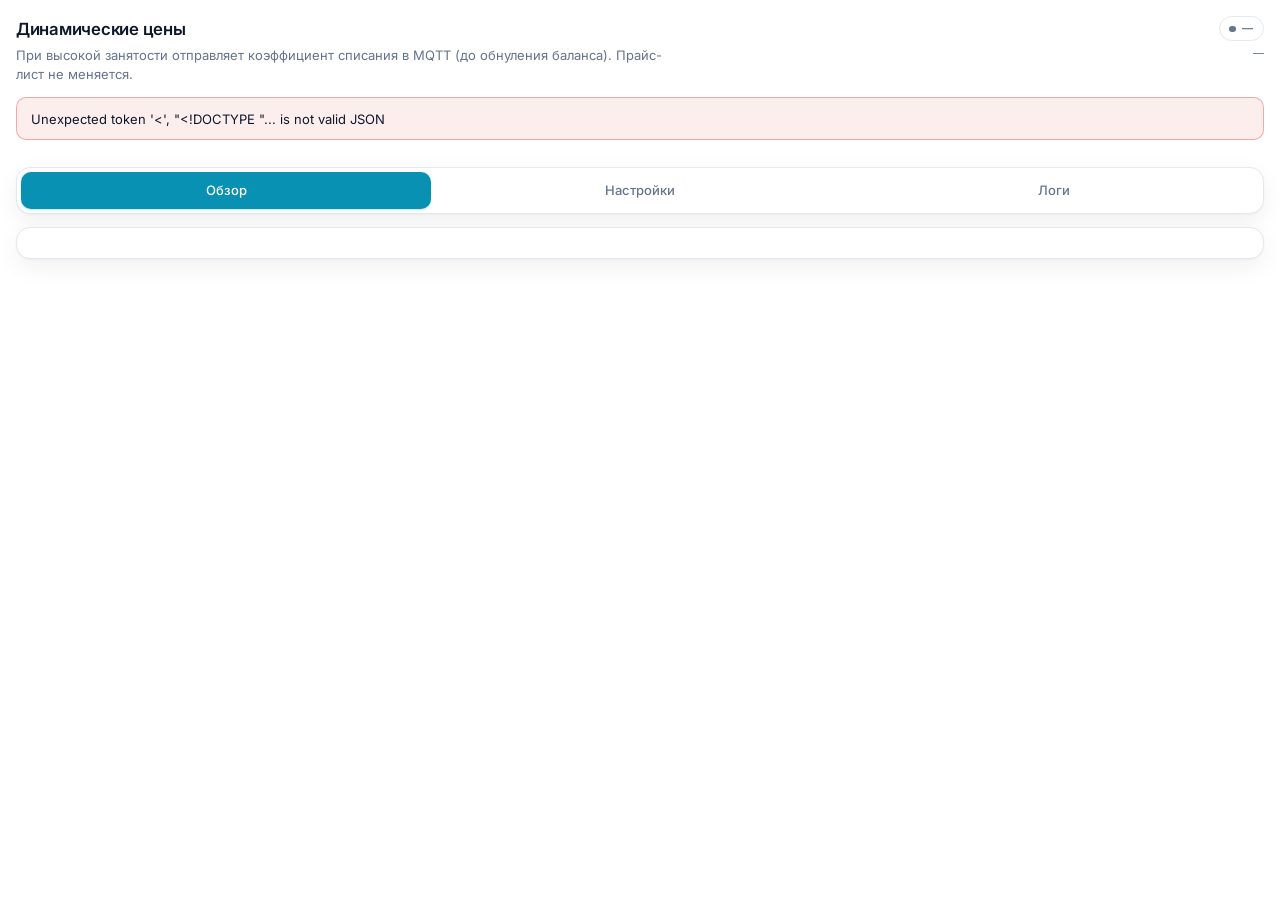
==== ui/index.html @ 2a2ea48b "Release v1.1.0: MQTT surge coefficient instead of price changes. Publish set/surge via message-proce" ====
<!DOCTYPE html>
<html lang="ru">
<head>
  <meta charset="UTF-8" />
  <meta name="viewport" content="width=device-width, initial-scale=1" />
  <title>Dynamic Pricing</title>
  <link rel="stylesheet" href="wash-module-ui.css" />
</head>
<body class="wm-body">
  <div id="wm-app"></div>
  <script src="wash-module-sdk.js"></script>
  <script>
    function crmFetch(path) {
      const token = localStorage.getItem('wash_crm_token') || '';
      return fetch(path, {
        headers: {
          Accept: 'application/json',
          ...(token ? { Authorization: 'Bearer ' + token } : {}),
        },
      }).then(function (res) {
        return res.json().then(function (json) {
          if (!res.ok || json.success === false) {
            throw new Error(json.error || 'HTTP ' + res.status);
          }
          return json.data;
        });
      });
    }

    function refId(value) {
      if (!value) return '';
      if (typeof value === 'object') return String(value.id || value._id || '');
      return String(value);
    }

    function updateBusyHint(total) {
      const hint = document.getElementById('busy_threshold_hint');
      const input = document.getElementById('busy_threshold');
      if (!hint || !input) return;
      const threshold = Number(input.value) || 0;
      if (total > 0) {
        hint.textContent = WashModule.t({
          ru: 'Повышение включится, когда занято не меньше ' + threshold + ' из ' + total + ' постов.',
          en: 'Surge activates when at least ' + threshold + ' of ' + total + ' posts are busy.',
        });
      } else {
        hint.textContent = WashModule.t({
          ru: 'Выберите автомойку — подсказка обновится по числу постов.',
          en: 'Select a car wash to show post count hint.',
        });
      }
    }

    async function loadWashes(selectedId) {
      const select = document.getElementById('wash_id');
      if (!select) return;
      select.innerHTML = '<option value="">' + WashModule.escapeHtml(WashModule.t({ ru: 'Загрузка…', en: 'Loading…' })) + '</option>';
      try {
        const washes = await crmFetch('/api/crm/washes?limit=200');
        const posts = await crmFetch('/api/crm/posts?limit=500');
        const postCountByWash = {};
        (Array.isArray(posts) ? posts : []).forEach(function (post) {
          const wid = refId(post.washId);
          if (!wid) return;
          postCountByWash[wid] = (postCountByWash[wid] || 0) + 1;
        });
        const options = ['<option value="">' + WashModule.escapeHtml(WashModule.t({ ru: '— выберите автомойку —', en: '— select car wash —' })) + '</option>'];
        (Array.isArray(washes) ? washes : []).forEach(function (wash) {
          const id = refId(wash.id || wash);
          const name = wash.name || id;
          const count = postCountByWash[id] || 0;
          const label = name + (count ? ' (' + count + ')' : '');
          const selected = id === selectedId ? ' selected' : '';
          options.push('<option value="' + WashModule.escapeHtml(id) + '"' + selected + '>' + WashModule.escapeHtml(label) + '</option>');
        });
        select.innerHTML = options.join('');
        const washId = select.value;
        updateBusyHint(postCountByWash[washId] || 0);
        select._postCountByWash = postCountByWash;
      } catch (err) {
        select.innerHTML = '<option value="">' + WashModule.escapeHtml(WashModule.t({ ru: 'Ошибка загрузки', en: 'Load failed' })) + '</option>';
        console.error(err);
      }
    }

    WashModule.createPage({
      moduleId: 'dynamic-pricing',
      accent: '#f59e0b',
      refreshInterval: 10000,
      title: { ru: 'Динамические цены', en: 'Dynamic pricing' },
      subtitle: {
        ru: 'При высокой занятости отправляет коэффициент списания в MQTT (до обнуления баланса). Прайс-лист не меняется.',
        en: 'Sends a debit coefficient over MQTT when busy (until balance zero). Price list is unchanged.',
      },
      settingsHtml: `
        <div class="wm-field wm-field--full">
          <label class="wm-field-label" for="wash_id">${WashModule.t({ ru: 'Автомойка', en: 'Car wash' })}</label>
          <select class="wm-input" id="wash_id" name="wash_id"></select>
          <span class="wm-field-hint">${WashModule.t({ ru: 'Модуль отслеживает занятость и цены только выбранной автомойки.', en: 'The module tracks occupancy and prices for the selected car wash only.' })}</span>
        </div>
        <div class="wm-field">
          <label class="wm-field-label" for="busy_threshold">${WashModule.t({ ru: 'Порог занятости (постов)', en: 'Occupancy threshold (posts)' })}</label>
          <input class="wm-input" id="busy_threshold" type="number" name="busy_threshold" min="1" max="100" />
          <span class="wm-field-hint" id="busy_threshold_hint">${WashModule.t({ ru: 'Например: 9 — при 9 занятых постах из 10.', en: 'Example: 9 — when 9 of 10 posts are busy.' })}</span>
        </div>
        <div class="wm-field">
          <label class="wm-field-label" for="price_increase_percent">${WashModule.t({ ru: 'Повышение списания (%)', en: 'Debit increase (%)' })}</label>
          <input class="wm-input" id="price_increase_percent" type="number" name="price_increase_percent" min="0" max="200" step="1" />
          <span class="wm-field-hint">${WashModule.t({ ru: '10% → коэффициент 1.10 в MQTT set/surge. Действует на устройстве до обнуления баланса.', en: '10% → coefficient 1.10 via MQTT set/surge. Applied on device until balance zero.' })}</span>
        </div>
        <div class="wm-field">
          <label class="wm-field-label" for="poll_interval">${WashModule.t({ ru: 'Интервал опроса (сек)', en: 'Poll interval (sec)' })}</label>
          <input class="wm-input" id="poll_interval" type="number" name="poll_interval" min="15" max="3600" />
          <span class="wm-field-hint">${WashModule.t({ ru: 'Как часто проверять занятость и применять цены.', en: 'How often to check occupancy and apply prices.' })}</span>
        </div>
        <div class="wm-field">
          <label class="wm-field-label" for="api_login">${WashModule.t({ ru: 'Логин CRM API', en: 'CRM API login' })}</label>
          <input class="wm-input" id="api_login" type="text" name="api_login" autocomplete="off" />
          <span class="wm-field-hint">${WashModule.t({ ru: 'Сервисный аккаунт для записи цен на посты (по умолчанию service).', en: 'Service account for writing prices to posts (default: service).' })}</span>
        </div>
        <div class="wm-field wm-field--full">
          <label class="wm-field-label" for="api_password">${WashModule.t({ ru: 'Пароль CRM API', en: 'CRM API password' })}</label>
          <input class="wm-input" id="api_password" type="password" name="api_password" autocomplete="off" />
          <span class="wm-field-hint">${WashModule.t({ ru: 'Оставьте пустым, чтобы не менять сохранённый пароль.', en: 'Leave empty to keep the saved password.' })}</span>
        </div>`,
      collectSettings(form) {
        const washId = String(form.wash_id.value || '').trim();
        if (!washId) {
          throw new Error(WashModule.t({
            ru: 'Выберите автомойку перед сохранением.',
            en: 'Select a car wash before saving.',
          }));
        }
        const password = String(form.api_password.value || '').trim();
        const settings = {
          wash_id: washId,
          busy_threshold: Number(form.busy_threshold.value),
          price_increase_percent: Number(form.price_increase_percent.value),
          poll_interval: Number(form.poll_interval.value),
          api_login: String(form.api_login.value || '').trim(),
        };
        if (password) settings.api_password = password;
        return settings;
      },
      applySettings(settings, form) {
        form.busy_threshold.value = settings.busy_threshold ?? 9;
        form.price_increase_percent.value = settings.price_increase_percent ?? 10;
        form.poll_interval.value = settings.poll_interval ?? 60;
        form.api_login.value = settings.api_login ?? 'service';
        if (settings.api_password) {
          form.api_password.value = '';
          form.api_password.placeholder = WashModule.t({ ru: '•••••••• (сохранён)', en: '•••••••• (saved)' });
        }
        loadWashes(settings.wash_id ?? '');
      },
      metrics(snap) {
        if (!snap) return [];
        return [
          { label: WashModule.t({ ru: 'Занято', en: 'Busy' }), value: (snap.busyPosts ?? 0) + '/' + (snap.totalPosts ?? 0), accent: true },
          {
            label: WashModule.t({ ru: 'Порог', en: 'Threshold' }),
            value: snap.busyThreshold ?? '—',
          },
          {
            label: WashModule.t({ ru: 'Коэфф.', en: 'Coeff.' }),
            value: snap.surgeActive ? '×' + (snap.surgeCoefficient ?? 1) : '×1',
            tone: snap.surgeActive ? 'accent' : undefined,
          },
          {
            label: WashModule.t({ ru: 'Событие', en: 'Event' }),
            value: snap.lastEvent || '—',
          },
        ];
      },
      renderOverview(snap) {
        if (!snap) {
          return `<div class="wm-empty">${WashModule.escapeHtml(WashModule.t({ ru: 'Нет снимка — запустите модуль.', en: 'No snapshot yet — start the module.' }))}</div>`;
        }
        const configWarning = snap.lastEvent === 'config_missing' || snap.configError
          ? `<div class="wm-alert wm-alert--error" style="margin-bottom:1rem">${WashModule.escapeHtml(snap.configError || WashModule.t({ ru: 'Автомойка не выбрана. Откройте вкладку «Настройки», выберите автомойку и сохраните.', en: 'Car wash is not selected. Open Settings, choose a car wash, and save.' }))}</div>`
          : '';
        const events = Array.isArray(snap.recentEvents) ? snap.recentEvents : [];
        const eventsHtml = events.length
          ? `<ul class="wm-list">${events.slice().reverse().map(function (e) {
              return '<li><span class="wm-kv"><span>' + WashModule.escapeHtml(WashModule.formatDateTime(e.at)) + '</span><span class="wm-tag">' + WashModule.escapeHtml(String(e.type || '—')) + '</span></span><span class="wm-field-hint">' + WashModule.escapeHtml(String(e.message || '')) + '</span></li>';
            }).join('')}</ul>`
          : `<p class="wm-field-hint">${WashModule.t({ ru: 'Событий пока нет.', en: 'No events yet.' })}</p>`;
        const status = snap.surgeActive
          ? WashModule.t({ ru: 'Коэффициент в MQTT активен', en: 'MQTT coefficient active' })
          : WashModule.t({ ru: 'Без повышения', en: 'No surge' });
        return `
          ${configWarning}
          <h2 class="wm-section-title">${WashModule.t({ ru: 'Статус', en: 'Status' })}</h2>
          <p>${WashModule.escapeHtml(status)} · ${WashModule.escapeHtml(String(snap.busyPosts ?? 0))}/${WashModule.escapeHtml(String(snap.totalPosts ?? 0))} ${WashModule.t({ ru: 'постов занято', en: 'posts busy' })}</p>
          <h2 class="wm-section-title" style="margin-top:1rem">${WashModule.t({ ru: 'События', en: 'Events' })}</h2>
          ${eventsHtml}
          <h2 class="wm-section-title" style="margin-top:1rem">${WashModule.t({ ru: 'Снимок', en: 'Snapshot' })}</h2>
          <pre class="wm-code">${WashModule.escapeHtml(JSON.stringify(snap, null, 2))}</pre>`;
      },
    });

    document.addEventListener('change', function (event) {
      const target = event.target;
      if (!target || target.id !== 'wash_id') return;
      const select = target;
      const counts = select._postCountByWash || {};
      updateBusyHint(counts[select.value] || 0);
    });
    document.addEventListener('input', function (event) {
      const target = event.target;
      if (!target || target.id !== 'busy_threshold') return;
      const select = document.getElementById('wash_id');
      const counts = (select && select._postCountByWash) || {};
      updateBusyHint(counts[(select && select.value) || ''] || 0);
    });
  </script>
</body>
</html>
---- ui/wash-module-ui.css ----
@import url('https://fonts.googleapis.com/css2?family=Inter:wght@400;500;600;700&display=swap');

:root {
  --wm-brand: #0891b2;
  --wm-bg: transparent;
  --wm-surface: #ffffff;
  --wm-canvas: #f3f5f8;
  --wm-border: #e4e8ef;
  --wm-ink: #0f172a;
  --wm-muted: #64748b;
  --wm-accent: var(--wm-brand);
  --wm-accent-soft: rgba(8, 145, 178, 0.1);
  --wm-success: #059669;
  --wm-warning: #d97706;
  --wm-error: #dc2626;
  --wm-radius: 14px;
  --wm-shadow: 0 1px 2px rgba(15, 23, 42, 0.04), 0 8px 24px rgba(15, 23, 42, 0.06);
  font-family: Inter, system-ui, -apple-system, 'Segoe UI', sans-serif;
}

html.wm-dark {
  --wm-surface: #11161d;
  --wm-canvas: #0d1218;
  --wm-border: #1e2733;
  --wm-ink: #f1f5f9;
  --wm-muted: #94a3b8;
  --wm-accent-soft: rgba(34, 211, 238, 0.12);
  --wm-shadow: none;
}

* { box-sizing: border-box; }

html, body {
  margin: 0;
  padding: 0;
}

body.wm-body {
  background: var(--wm-bg);
  color: var(--wm-ink);
  font-size: 15px;
  line-height: 1.55;
  -webkit-font-smoothing: antialiased;
}

html.wm-embed body.wm-body {
  background: transparent;
}

.wm-app {
  width: 100%;
  max-width: 100%;
  padding: 1rem;
}

html.wm-embed .wm-app {
  padding: 0.75rem 1rem 1rem;
}

.wm-header {
  display: flex;
  flex-wrap: wrap;
  gap: 0.75rem 1rem;
  justify-content: space-between;
  align-items: flex-start;
  margin-bottom: 0.85rem;
}

.wm-title {
  margin: 0;
  font-size: 1.05rem;
  font-weight: 600;
  letter-spacing: -0.015em;
  color: var(--wm-ink);
}

.wm-subtitle {
  margin: 0.25rem 0 0;
  color: var(--wm-muted);
  font-size: 0.8125rem;
  line-height: 1.45;
  max-width: 42rem;
}

.wm-header-meta {
  display: flex;
  flex-direction: column;
  align-items: flex-end;
  gap: 0.25rem;
}

.wm-status {
  display: inline-flex;
  align-items: center;
  gap: 0.4rem;
  padding: 0.2rem 0.6rem;
  border-radius: 999px;
  font-size: 0.6875rem;
  font-weight: 600;
  letter-spacing: 0.02em;
  text-transform: uppercase;
  border: 1px solid var(--wm-border);
  background: var(--wm-surface);
}

.wm-status::before {
  content: '';
  width: 0.4rem;
  height: 0.4rem;
  border-radius: 50%;
  background: var(--wm-muted);
}

.wm-status--running { color: var(--wm-success); border-color: rgba(5, 150, 105, 0.35); background: rgba(5, 150, 105, 0.08); }
.wm-status--running::before { background: var(--wm-success); }
.wm-status--queued { color: var(--wm-warning); border-color: rgba(217, 119, 6, 0.35); background: rgba(217, 119, 6, 0.08); }
.wm-status--queued::before { background: var(--wm-warning); }
.wm-status--error { color: var(--wm-error); border-color: rgba(220, 38, 38, 0.35); background: rgba(220, 38, 38, 0.08); }
.wm-status--error::before { background: var(--wm-error); }
.wm-status--stopped { color: var(--wm-muted); }

.wm-meta-line {
  font-size: 0.6875rem;
  color: var(--wm-muted);
  text-align: right;
}

.wm-alert {
  margin-bottom: 0.85rem;
  padding: 0.65rem 0.85rem;
  border-radius: calc(var(--wm-radius) - 4px);
  border: 1px solid rgba(217, 119, 6, 0.35);
  background: rgba(217, 119, 6, 0.08);
  color: var(--wm-ink);
  font-size: 0.8125rem;
}

.wm-alert--error {
  border-color: rgba(220, 38, 38, 0.35);
  background: rgba(220, 38, 38, 0.08);
}

.wm-metrics {
  display: grid;
  grid-template-columns: repeat(auto-fit, minmax(8.5rem, 1fr));
  gap: 0.65rem;
  margin-bottom: 0.85rem;
}

.wm-metric {
  position: relative;
  overflow: hidden;
  background: var(--wm-surface);
  border: 1px solid var(--wm-border);
  border-radius: var(--wm-radius);
  padding: 0.75rem 0.85rem;
  box-shadow: var(--wm-shadow);
}

.wm-metric::before {
  content: '';
  position: absolute;
  inset: 0 0 auto 0;
  height: 2px;
  background: linear-gradient(90deg, #22d3ee, var(--wm-accent), #0891b2);
  opacity: 0.85;
}

.wm-metric-label {
  display: block;
  font-size: 0.6875rem;
  font-weight: 500;
  letter-spacing: 0.03em;
  text-transform: uppercase;
  color: var(--wm-muted);
  margin-bottom: 0.2rem;
}

.wm-metric-value {
  display: block;
  font-size: 1.15rem;
  font-weight: 700;
  letter-spacing: -0.02em;
  color: var(--wm-ink);
  line-height: 1.2;
}

.wm-metric-value--accent { color: var(--wm-accent); }

.wm-metric-hint {
  display: block;
  margin-top: 0.2rem;
  font-size: 0.6875rem;
  color: var(--wm-muted);
}

.wm-tab-bar {
  display: grid;
  grid-template-columns: repeat(3, minmax(0, 1fr));
  gap: 0.25rem;
  padding: 0.25rem;
  margin-bottom: 0.85rem;
  border: 1px solid var(--wm-border);
  border-radius: var(--wm-radius);
  background: var(--wm-surface);
  box-shadow: var(--wm-shadow);
}

.wm-tab {
  appearance: none;
  border: 0;
  background: transparent;
  color: var(--wm-muted);
  font: inherit;
  font-size: 0.8125rem;
  font-weight: 500;
  padding: 0.5rem 0.65rem;
  border-radius: 10px;
  cursor: pointer;
  transition: background 0.15s, color 0.15s;
}

.wm-tab:hover {
  color: var(--wm-ink);
  background: var(--wm-canvas);
}

.wm-tab.is-active {
  color: #fff;
  background: var(--wm-brand);
  box-shadow: 0 1px 2px rgba(8, 145, 178, 0.25);
}

html.wm-dark .wm-tab.is-active {
  background: #06b6d4;
}

.wm-panels {
  background: var(--wm-surface);
  border: 1px solid var(--wm-border);
  border-radius: var(--wm-radius);
  box-shadow: var(--wm-shadow);
}

.wm-tab-panel {
  display: none;
  padding: 0.85rem 1rem 1rem;
}

.wm-tab-panel.is-active { display: block; }

.wm-settings-panel {
  display: flex;
  flex-direction: column;
  gap: 0.85rem;
}

.wm-settings-head {
  padding-bottom: 0.15rem;
}

.wm-settings-title {
  margin: 0;
  font-size: 0.875rem;
  font-weight: 600;
  color: var(--wm-ink);
}

.wm-settings-desc {
  margin: 0.25rem 0 0;
  font-size: 0.75rem;
  line-height: 1.45;
  color: var(--wm-muted);
}

.wm-form-grid {
  display: grid;
  grid-template-columns: repeat(2, minmax(0, 1fr));
  gap: 0.75rem;
  align-items: stretch;
}

.wm-field {
  display: flex;
  flex-direction: column;
  gap: 0.35rem;
  margin-bottom: 0;
  padding: 0.8rem 0.9rem;
  border: 1px solid var(--wm-border);
  border-radius: calc(var(--wm-radius) - 4px);
  background: var(--wm-canvas);
  min-height: 100%;
}

.wm-field--full {
  grid-column: 1 / -1;
}

.wm-field-label {
  font-size: 0.75rem;
  font-weight: 600;
  letter-spacing: 0.01em;
  color: var(--wm-ink);
}

.wm-field-hint {
  font-size: 0.6875rem;
  color: var(--wm-muted);
  line-height: 1.45;
  margin-top: auto;
  padding-top: 0.15rem;
}

.wm-form-grid .wm-input,
.wm-form-grid .wm-select,
.wm-form-grid .wm-textarea {
  width: 100%;
  max-width: none;
}

.wm-form-actions {
  grid-column: 1 / -1;
  display: flex;
  flex-wrap: wrap;
  align-items: center;
  gap: 0.5rem;
  padding: 0.85rem 0.9rem;
  margin-top: 0.15rem;
  border: 1px solid var(--wm-border);
  border-radius: calc(var(--wm-radius) - 4px);
  background: color-mix(in srgb, var(--wm-surface) 88%, var(--wm-canvas));
}

.wm-form-actions .wm-btn-primary {
  min-width: 7.5rem;
}

.wm-section-title {
  margin: 0 0 0.65rem;
  font-size: 0.8125rem;
  font-weight: 600;
  color: var(--wm-ink);
}

.wm-grid-2 {
  display: contents;
}

.wm-field-standalone {
  margin-bottom: 0.75rem;
}

.wm-field-standalone.wm-field {
  max-width: calc(50% - 0.375rem);
}

.wm-input,
.wm-select,
.wm-textarea {
  width: 100%;
  max-width: 24rem;
  padding: 0.55rem 0.75rem;
  border: 1px solid var(--wm-border);
  border-radius: 0.5rem;
  background: var(--wm-surface);
  color: var(--wm-ink);
  font: inherit;
  font-size: 0.875rem;
  box-shadow: 0 1px 2px rgba(15, 23, 42, 0.04);
  transition: border-color 0.15s, box-shadow 0.15s;
}

html.wm-dark .wm-input,
html.wm-dark .wm-select,
html.wm-dark .wm-textarea {
  background: #0d1218;
}

.wm-input::placeholder { color: var(--wm-muted); }

.wm-input:focus,
.wm-select:focus,
.wm-textarea:focus {
  outline: none;
  border-color: var(--wm-brand);
  box-shadow: 0 0 0 3px rgba(8, 145, 178, 0.18);
}

html.wm-dark .wm-input:focus,
html.wm-dark .wm-select:focus,
html.wm-dark .wm-textarea:focus {
  border-color: #22d3ee;
  box-shadow: 0 0 0 3px rgba(34, 211, 238, 0.15);
}

.wm-actions {
  display: flex;
  flex-wrap: wrap;
  gap: 0.5rem;
}

.wm-btn {
  appearance: none;
  border: 0;
  border-radius: 0.5rem;
  padding: 0.45rem 0.9rem;
  font: inherit;
  font-size: 0.8125rem;
  font-weight: 500;
  cursor: pointer;
  transition: background 0.15s, transform 0.1s;
}

.wm-btn:active { transform: scale(0.98); }

.wm-btn-primary {
  background: var(--wm-brand);
  color: #fff;
  box-shadow: 0 1px 2px rgba(8, 145, 178, 0.2);
}

.wm-btn-primary:hover { filter: brightness(1.05); }
.wm-btn-primary:disabled { opacity: 0.45; cursor: not-allowed; transform: none; }

.wm-btn-ghost {
  background: var(--wm-surface);
  color: var(--wm-muted);
  border: 1px solid var(--wm-border);
}

.wm-btn-ghost:hover {
  color: var(--wm-ink);
  border-color: rgba(8, 145, 178, 0.25);
  background: var(--wm-canvas);
}

.wm-card {
  border: 1px solid var(--wm-border);
  border-radius: calc(var(--wm-radius) - 2px);
  padding: 0.75rem 0.85rem;
  background: var(--wm-canvas);
}

.wm-list {
  margin: 0;
  padding: 0;
  list-style: none;
}

.wm-list li {
  padding: 0.4rem 0;
  border-bottom: 1px solid var(--wm-border);
  font-size: 0.8125rem;
}

.wm-list li:last-child { border-bottom: 0; }

.wm-kv {
  display: flex;
  justify-content: space-between;
  gap: 1rem;
  font-size: 0.8125rem;
}

.wm-kv dt { color: var(--wm-muted); margin: 0; font-weight: 400; }
.wm-kv dd { margin: 0; font-weight: 600; text-align: right; }

.wm-code {
  font-family: ui-monospace, SFMono-Regular, Menlo, monospace;
  font-size: 0.6875rem;
  background: var(--wm-canvas);
  border: 1px solid var(--wm-border);
  border-radius: calc(var(--wm-radius) - 4px);
  padding: 0.65rem 0.75rem;
  overflow: auto;
  max-height: 14rem;
  white-space: pre-wrap;
  word-break: break-word;
  margin: 0;
}

.wm-logs-toolbar {
  display: flex;
  flex-wrap: wrap;
  gap: 0.5rem;
  align-items: center;
  justify-content: space-between;
  margin-bottom: 0.5rem;
  font-size: 0.6875rem;
  color: var(--wm-muted);
}

.wm-logs {
  border: 1px solid var(--wm-border);
  border-radius: calc(var(--wm-radius) - 4px);
  background: #0b0f14;
  color: #cbd5e1;
  min-height: 8rem;
  max-height: min(18rem, 42vh);
  overflow: auto;
  font-family: ui-monospace, SFMono-Regular, Menlo, monospace;
  font-size: 0.6875rem;
  line-height: 1.45;
}

.wm-log-line {
  display: grid;
  grid-template-columns: minmax(7rem, 8.5rem) minmax(3.5rem, 4rem) 1fr;
  gap: 0.5rem;
  padding: 0.3rem 0.65rem;
  border-bottom: 1px solid rgba(148, 163, 184, 0.1);
}

.wm-log-line:hover { background: rgba(148, 163, 184, 0.05); }
.wm-log-line time { color: #64748b; }
.wm-log-level { font-weight: 700; text-transform: uppercase; font-size: 0.625rem; }
.wm-log-info .wm-log-level { color: #67e8f9; }
.wm-log-warning .wm-log-level { color: #fcd34d; }
.wm-log-error .wm-log-level { color: #fca5a5; }
.wm-log-debug .wm-log-level { color: #94a3b8; }

.wm-empty {
  padding: 1rem;
  text-align: center;
  color: var(--wm-muted);
  font-size: 0.8125rem;
  border: 1px dashed var(--wm-border);
  border-radius: calc(var(--wm-radius) - 4px);
  background: var(--wm-canvas);
}

.wm-tag {
  display: inline-flex;
  padding: 0.1rem 0.4rem;
  border-radius: 999px;
  background: var(--wm-accent-soft);
  color: var(--wm-accent);
  font-size: 0.625rem;
  font-weight: 600;
}

@media (max-width: 720px) {
  .wm-form-grid {
    grid-template-columns: 1fr;
  }

  .wm-field-standalone.wm-field {
    max-width: none;
  }
}

@media (max-width: 640px) {
  .wm-header-meta { align-items: flex-start; }
  .wm-meta-line { text-align: left; }
  .wm-log-line {
    grid-template-columns: 1fr;
    gap: 0.15rem;
  }
}
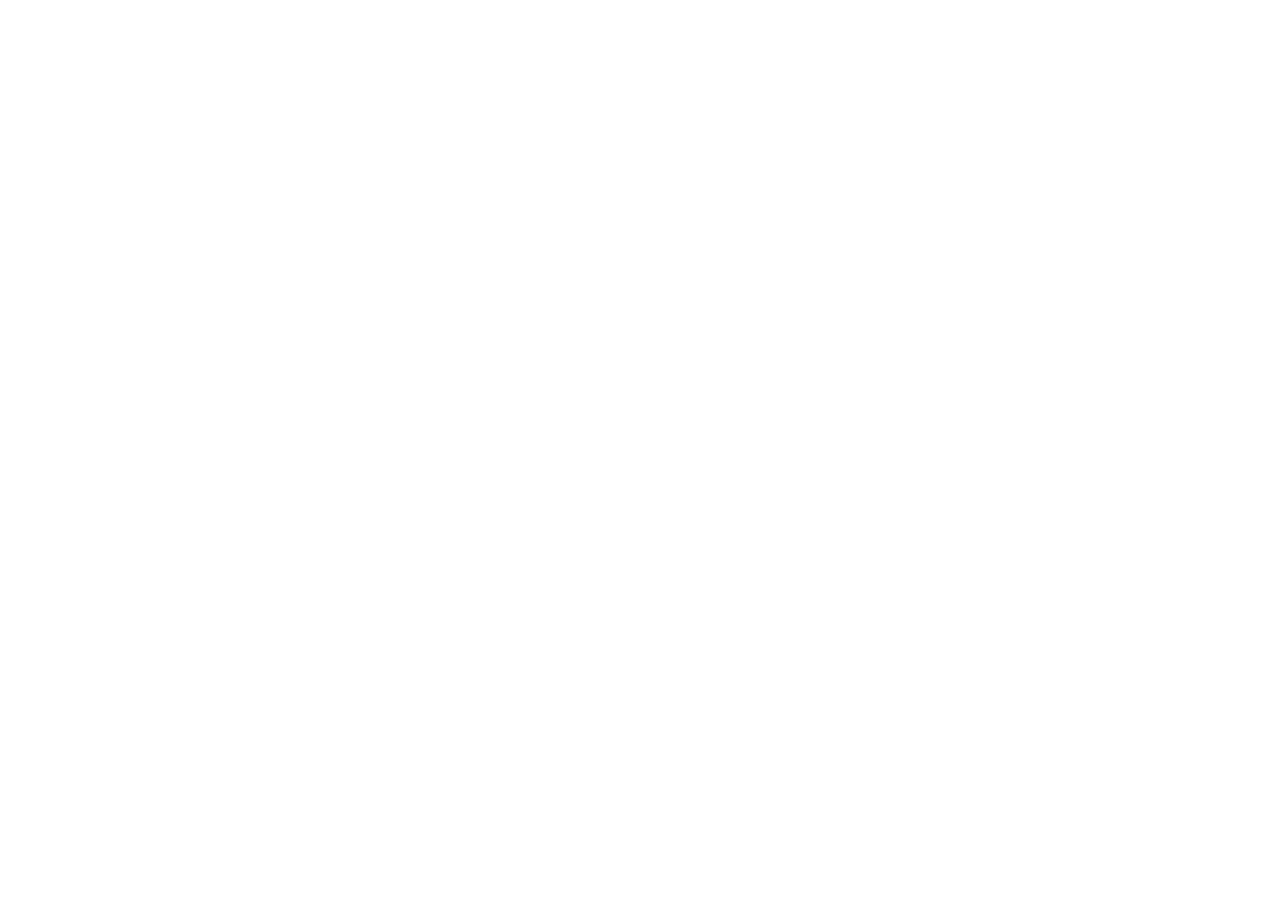
==== commit 854d0134: "Release v1.1.3: fix metrics when snapshot is missing. Use shared module data path fallback, write sn" ====
--- a/ui/index.html
+++ b/ui/index.html
@@ -33,6 +33,34 @@
       return String(value);
     }
 
+    function percentToCoeff(percent) {
+      const p = Number(percent);
+      if (!Number.isFinite(p)) return 1;
+      return Math.round((1 + Math.max(0, p) / 100) * 100) / 100;
+    }
+
+    function formatCoeff(value) {
+      const n = Number(value);
+      if (!Number.isFinite(n)) return '1';
+      return n.toFixed(2);
+    }
+
+    function updateCoeffPreview() {
+      const input = document.getElementById('price_increase_percent');
+      const preview = document.getElementById('coefficient_preview');
+      if (!input || !preview) return;
+      const percent = Number(input.value);
+      if (!Number.isFinite(percent)) {
+        preview.textContent = '';
+        return;
+      }
+      const k = formatCoeff(percentToCoeff(percent));
+      preview.textContent = WashModule.t({
+        ru: 'Коэффициент MQTT: ×' + k + ' (при ' + percent + '%)',
+        en: 'MQTT coefficient: ×' + k + ' (at ' + percent + '%)',
+      });
+    }
+
     function updateBusyHint(total) {
       const hint = document.getElementById('busy_threshold_hint');
       const input = document.getElementById('busy_threshold');
@@ -101,12 +129,13 @@
         <div class="wm-field">
           <label class="wm-field-label" for="busy_threshold">${WashModule.t({ ru: 'Порог занятости (постов)', en: 'Occupancy threshold (posts)' })}</label>
           <input class="wm-input" id="busy_threshold" type="number" name="busy_threshold" min="1" max="100" />
-          <span class="wm-field-hint" id="busy_threshold_hint">${WashModule.t({ ru: 'Например: 9 — при 9 занятых постах из 10.', en: 'Example: 9 — when 9 of 10 posts are busy.' })}</span>
+          <span class="wm-field-hint" id="busy_threshold_hint">${WashModule.t({ ru: 'Например: 1 — при 1 занятом посте.', en: 'Example: 1 — when 1 post is busy.' })}</span>
         </div>
         <div class="wm-field">
           <label class="wm-field-label" for="price_increase_percent">${WashModule.t({ ru: 'Повышение списания (%)', en: 'Debit increase (%)' })}</label>
-          <input class="wm-input" id="price_increase_percent" type="number" name="price_increase_percent" min="0" max="200" step="1" />
-          <span class="wm-field-hint">${WashModule.t({ ru: '10% → коэффициент 1.10 в MQTT set/surge. Действует на устройстве до обнуления баланса.', en: '10% → coefficient 1.10 via MQTT set/surge. Applied on device until balance zero.' })}</span>
+          <input class="wm-input" id="price_increase_percent" type="number" name="price_increase_percent" min="0" max="300" step="1" />
+          <span class="wm-field-hint" id="coefficient_preview"></span>
+          <span class="wm-field-hint">${WashModule.t({ ru: 'Формула: коэффициент = 1 + процент/100 (10% → ×1.10, 300% → ×4.00).', en: 'Formula: coefficient = 1 + percent/100 (10% → ×1.10, 300% → ×4.00).' })}</span>
         </div>
         <div class="wm-field">
           <label class="wm-field-label" for="poll_interval">${WashModule.t({ ru: 'Интервал опроса (сек)', en: 'Poll interval (sec)' })}</label>
@@ -135,7 +164,7 @@
         const settings = {
           wash_id: washId,
           busy_threshold: Number(form.busy_threshold.value),
-          price_increase_percent: Number(form.price_increase_percent.value),
+          price_increase_percent: Math.min(300, Math.max(0, Number(form.price_increase_percent.value))),
           poll_interval: Number(form.poll_interval.value),
           api_login: String(form.api_login.value || '').trim(),
         };
@@ -143,38 +172,59 @@
         return settings;
       },
       applySettings(settings, form) {
-        form.busy_threshold.value = settings.busy_threshold ?? 9;
+        form.busy_threshold.value = settings.busy_threshold ?? 1;
         form.price_increase_percent.value = settings.price_increase_percent ?? 10;
         form.poll_interval.value = settings.poll_interval ?? 60;
         form.api_login.value = settings.api_login ?? 'service';
+        updateCoeffPreview();
         if (settings.api_password) {
           form.api_password.value = '';
           form.api_password.placeholder = WashModule.t({ ru: '•••••••• (сохранён)', en: '•••••••• (saved)' });
         }
         loadWashes(settings.wash_id ?? '');
       },
-      metrics(snap) {
-        if (!snap) return [];
+      metrics(snap, status) {
+        const settings = (status && status.settings) || {};
+        const s = snap || {};
+        const busyThreshold = s.busyThreshold ?? settings.busy_threshold ?? 1;
+        const percent = s.priceIncreasePercent ?? settings.price_increase_percent ?? 10;
+        const surgeActive = Boolean(s.surgeActive);
+        const hasOccupancy = s.busyPosts !== undefined && s.totalPosts !== undefined;
+        const busyValue = hasOccupancy
+          ? String(s.busyPosts ?? 0) + '/' + String(s.totalPosts ?? 0)
+          : '—';
+        let lastEvent = s.lastEvent;
+        if (!lastEvent) {
+          if (status && status.activeRunStatus === 'running') lastEvent = 'starting';
+          else if (status && status.state && status.state.status === 'running') lastEvent = 'starting';
+          else lastEvent = 'awaiting_run';
+        }
         return [
-          { label: WashModule.t({ ru: 'Занято', en: 'Busy' }), value: (snap.busyPosts ?? 0) + '/' + (snap.totalPosts ?? 0), accent: true },
+          { label: WashModule.t({ ru: 'Занято', en: 'Busy' }), value: busyValue, accent: true },
           {
             label: WashModule.t({ ru: 'Порог', en: 'Threshold' }),
-            value: snap.busyThreshold ?? '—',
+            value: String(busyThreshold),
           },
           {
             label: WashModule.t({ ru: 'Коэфф.', en: 'Coeff.' }),
-            value: snap.surgeActive ? '×' + (snap.surgeCoefficient ?? 1) : '×1',
-            tone: snap.surgeActive ? 'accent' : undefined,
+            value: surgeActive
+              ? '×' + formatCoeff(percentToCoeff(percent))
+              : '×1.00',
+            tone: surgeActive ? 'accent' : undefined,
           },
           {
             label: WashModule.t({ ru: 'Событие', en: 'Event' }),
-            value: snap.lastEvent || '—',
+            value: lastEvent,
           },
         ];
       },
-      renderOverview(snap) {
+      renderOverview(snap, status) {
+        const settings = (status && status.settings) || {};
         if (!snap) {
-          return `<div class="wm-empty">${WashModule.escapeHtml(WashModule.t({ ru: 'Нет снимка — запустите модуль.', en: 'No snapshot yet — start the module.' }))}</div>`;
+          const hint = settings.wash_id
+            ? WashModule.t({ ru: 'Модуль ещё не записал снимок — запустите его или дождитесь первого цикла.', en: 'No snapshot yet — start the module or wait for the first poll cycle.' })
+            : WashModule.t({ ru: 'Нет снимка — выберите автомойку в настройках и запустите модуль.', en: 'No snapshot — select a car wash in settings and start the module.' });
+          return `<div class="wm-empty">${WashModule.escapeHtml(hint)}</div>`;
         }
         const configWarning = snap.lastEvent === 'config_missing' || snap.configError
           ? `<div class="wm-alert wm-alert--error" style="margin-bottom:1rem">${WashModule.escapeHtml(snap.configError || WashModule.t({ ru: 'Автомойка не выбрана. Откройте вкладку «Настройки», выберите автомойку и сохраните.', en: 'Car wash is not selected. Open Settings, choose a car wash, and save.' }))}</div>`
@@ -208,10 +258,15 @@
     });
     document.addEventListener('input', function (event) {
       const target = event.target;
-      if (!target || target.id !== 'busy_threshold') return;
-      const select = document.getElementById('wash_id');
-      const counts = (select && select._postCountByWash) || {};
-      updateBusyHint(counts[(select && select.value) || ''] || 0);
+      if (!target) return;
+      if (target.id === 'busy_threshold') {
+        const select = document.getElementById('wash_id');
+        const counts = (select && select._postCountByWash) || {};
+        updateBusyHint(counts[(select && select.value) || ''] || 0);
+      }
+      if (target.id === 'price_increase_percent') {
+        updateCoeffPreview();
+      }
     });
   </script>
 </body>
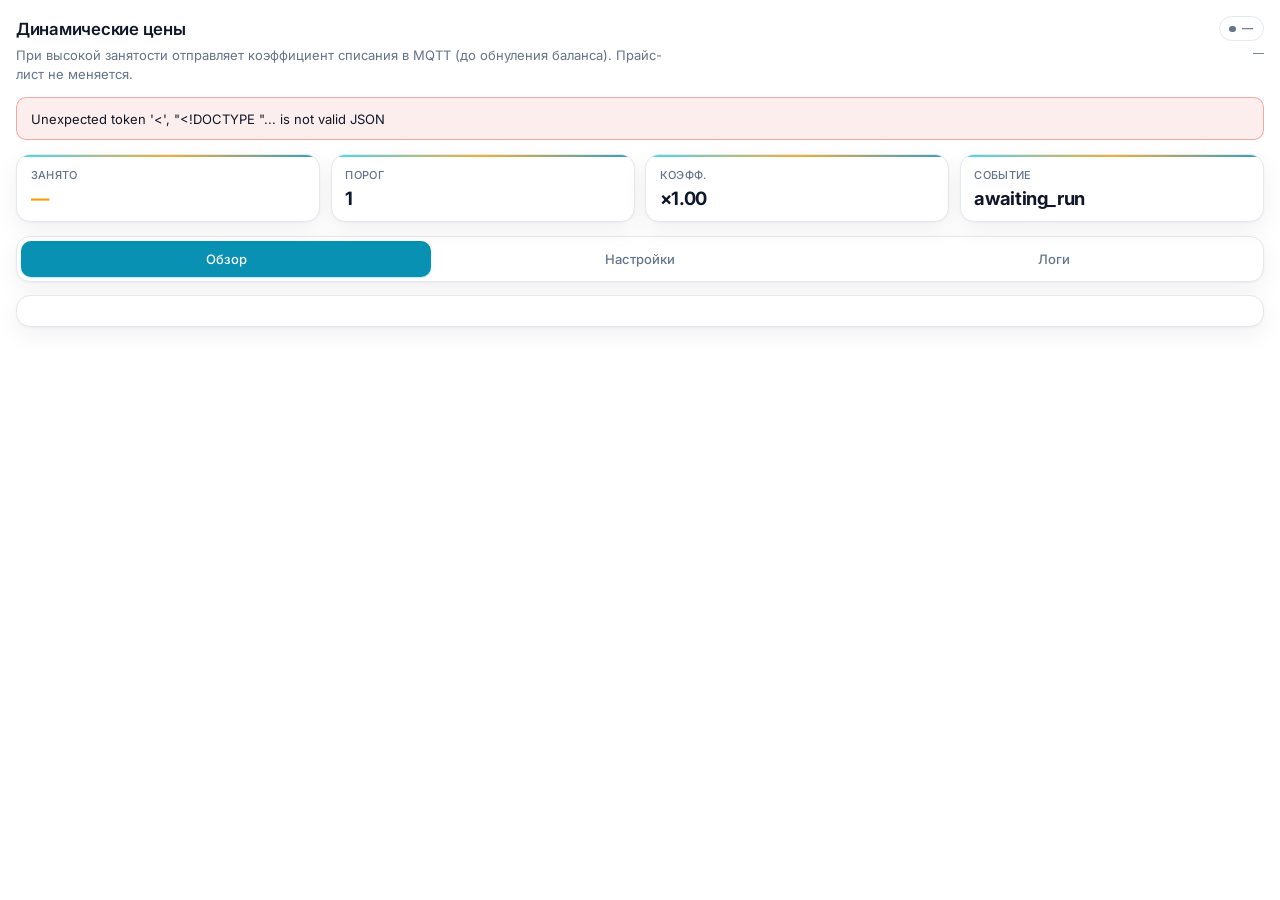
==== commit 97bbece2: "Hotfix v1.1.4: restore module page after JS syntax error. Rename shadowed status variable in renderO" ====
--- a/ui/index.html
+++ b/ui/index.html
@@ -235,13 +235,13 @@
               return '<li><span class="wm-kv"><span>' + WashModule.escapeHtml(WashModule.formatDateTime(e.at)) + '</span><span class="wm-tag">' + WashModule.escapeHtml(String(e.type || '—')) + '</span></span><span class="wm-field-hint">' + WashModule.escapeHtml(String(e.message || '')) + '</span></li>';
             }).join('')}</ul>`
           : `<p class="wm-field-hint">${WashModule.t({ ru: 'Событий пока нет.', en: 'No events yet.' })}</p>`;
-        const status = snap.surgeActive
+        const statusLabel = snap.surgeActive
           ? WashModule.t({ ru: 'Коэффициент в MQTT активен', en: 'MQTT coefficient active' })
           : WashModule.t({ ru: 'Без повышения', en: 'No surge' });
         return `
           ${configWarning}
           <h2 class="wm-section-title">${WashModule.t({ ru: 'Статус', en: 'Status' })}</h2>
-          <p>${WashModule.escapeHtml(status)} · ${WashModule.escapeHtml(String(snap.busyPosts ?? 0))}/${WashModule.escapeHtml(String(snap.totalPosts ?? 0))} ${WashModule.t({ ru: 'постов занято', en: 'posts busy' })}</p>
+          <p>${WashModule.escapeHtml(statusLabel)} · ${WashModule.escapeHtml(String(snap.busyPosts ?? 0))}/${WashModule.escapeHtml(String(snap.totalPosts ?? 0))} ${WashModule.t({ ru: 'постов занято', en: 'posts busy' })}</p>
           <h2 class="wm-section-title" style="margin-top:1rem">${WashModule.t({ ru: 'События', en: 'Events' })}</h2>
           ${eventsHtml}
           <h2 class="wm-section-title" style="margin-top:1rem">${WashModule.t({ ru: 'Снимок', en: 'Snapshot' })}</h2>
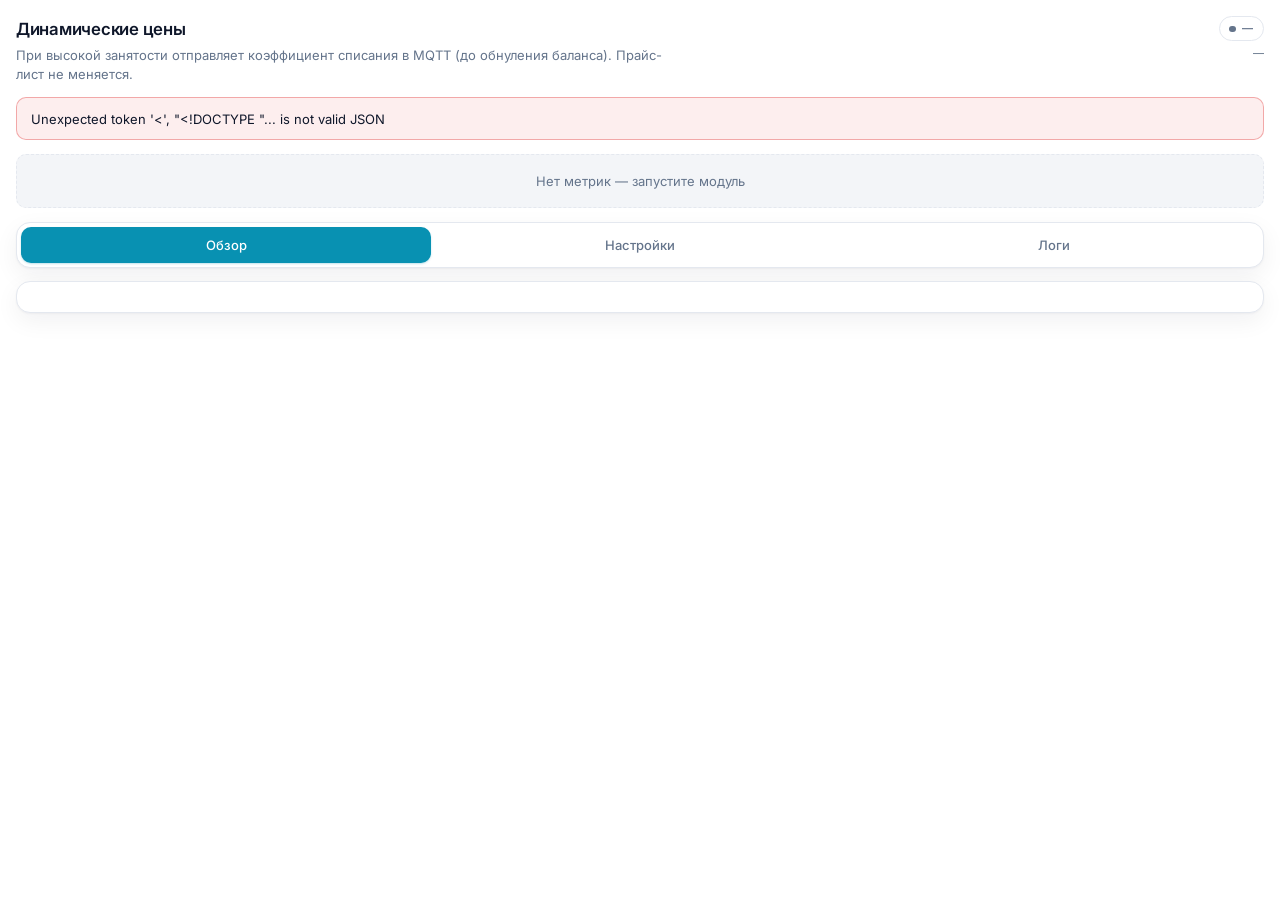
==== commit 0bd1e6ae: "Release v1.1.7: unified metrics empty state when module stopped. Co-authored-by: Cursor <cursoragent" ====
--- a/ui/index.html
+++ b/ui/index.html
@@ -139,8 +139,8 @@
         </div>
         <div class="wm-field">
           <label class="wm-field-label" for="poll_interval">${WashModule.t({ ru: 'Интервал опроса (сек)', en: 'Poll interval (sec)' })}</label>
-          <input class="wm-input" id="poll_interval" type="number" name="poll_interval" min="15" max="3600" />
-          <span class="wm-field-hint">${WashModule.t({ ru: 'Как часто проверять занятость и применять цены.', en: 'How often to check occupancy and apply prices.' })}</span>
+          <input class="wm-input" id="poll_interval" type="number" name="poll_interval" min="5" max="3600" step="5" />
+          <span class="wm-field-hint">${WashModule.t({ ru: 'Как часто проверять занятость (от 5 сек, шаг 5 сек).', en: 'How often to check occupancy (from 5 sec, step 5 sec).' })}</span>
         </div>
         <div class="wm-field">
           <label class="wm-field-label" for="api_login">${WashModule.t({ ru: 'Логин CRM API', en: 'CRM API login' })}</label>
@@ -165,7 +165,7 @@
           wash_id: washId,
           busy_threshold: Number(form.busy_threshold.value),
           price_increase_percent: Math.min(300, Math.max(0, Number(form.price_increase_percent.value))),
-          poll_interval: Number(form.poll_interval.value),
+          poll_interval: Math.min(3600, Math.max(5, Math.round(Number(form.poll_interval.value) / 5) * 5)),
           api_login: String(form.api_login.value || '').trim(),
         };
         if (password) settings.api_password = password;
@@ -185,6 +185,8 @@
       },
       metrics(snap, status) {
         const settings = (status && status.settings) || {};
+        const running = status && (status.activeRunStatus === 'running' || (status.state && status.state.status === 'running'));
+        if ((!snap || !snap.recordedAt) && !running) return [];
         const s = snap || {};
         const busyThreshold = s.busyThreshold ?? settings.busy_threshold ?? 1;
         const percent = s.priceIncreasePercent ?? settings.price_increase_percent ?? 10;
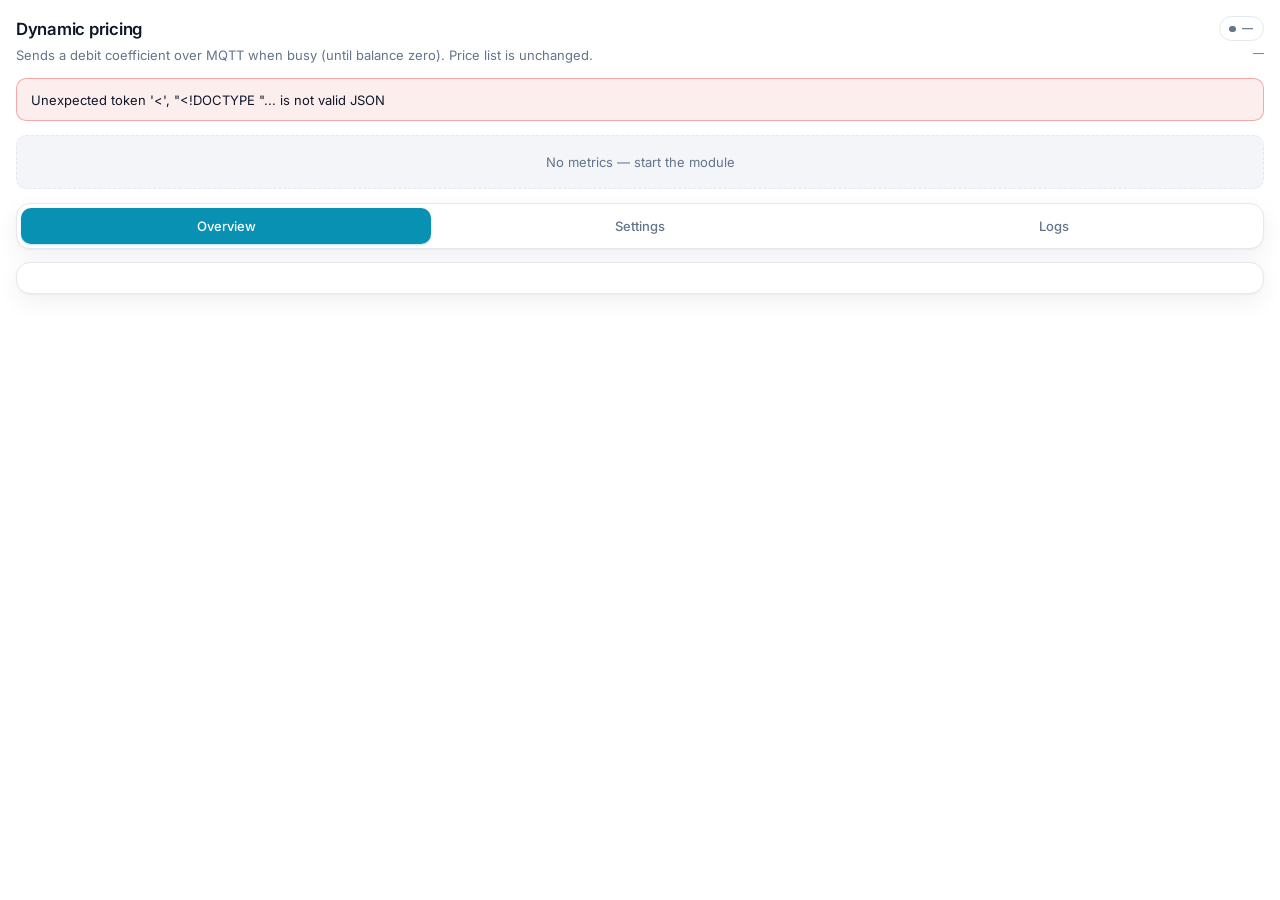
==== commit 1a001d9a: "fix(i18n): sync locale with CRM dashboard and finish EN/RU docs - wash-module-sdk reads wash_locale " ====
--- a/ui/index.html
+++ b/ui/index.html
@@ -1,5 +1,5 @@
 <!DOCTYPE html>
-<html lang="ru">
+<html lang="en">
 <head>
   <meta charset="UTF-8" />
   <meta name="viewport" content="width=device-width, initial-scale=1" />
